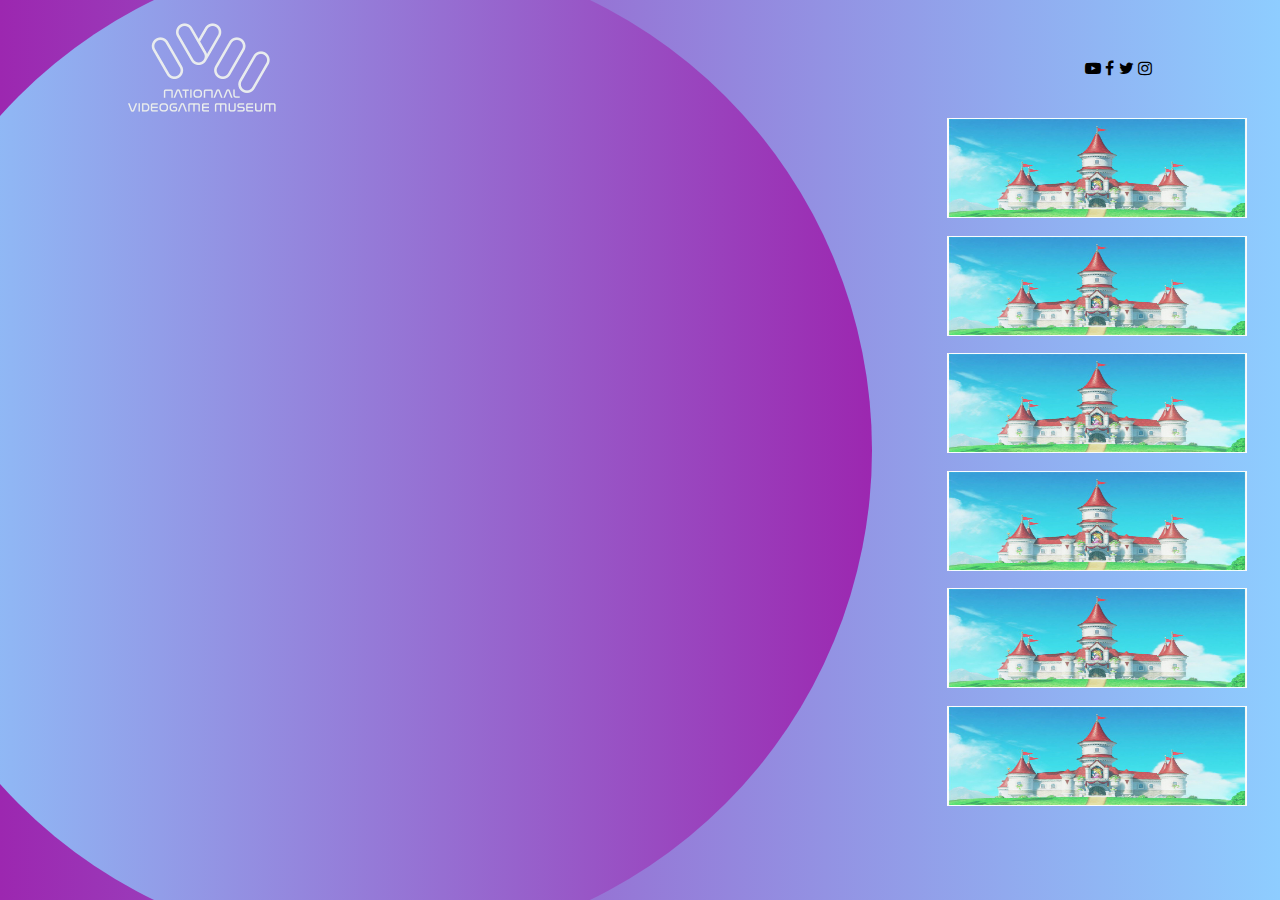
==== index.html @ 6fc31716 "website files" ====
<!DOCTYPE html>
<html lang="nl">
<head>
    <meta charset="UTF-8">
    <meta http-equiv="X-UA-Compatible" content="IE=edge">
    <meta name="viewport" content="width=device-width, initial-scale=1.0">
    <title>REIN EN MAARTEN</title>
    <link rel="stylesheet" href="style.css">
    <link
      rel="stylesheet"
      href="https://stackpath.bootstrapcdn.com/font-awesome/4.7.0/css/font-awesome.min.css"
    />
</head>

<!-- de home page -->
<body>
    <div class="main">
        <nav>

<!-- (logo) is museum logo. -->

            <div class="logo">
                <img src="gamelogo.jpeg" alt="het game museum logo">
            </div>

<!-- (princes peach castles) zijn de buttons. -->

            <div class="button">
                <img src="princes peach castle.jpg" alt="nog scrijven............................">
            </div>
            <div class="button1">
                <img src="princes peach castle.jpg" alt="nog scrijven............................">
            </div>
            <div class="button2">
                <img src="princes peach castle.jpg" alt="nog scrijven............................">
            </div>
            <div class="button3">
                <img src="princes peach castle.jpg" alt="nog scrijven............................">
            </div>
            <div class="button4">
                <img src="princes peach castle.jpg" alt="nog scrijven............................">
            </div>
            <div class="button5">
                <img src="princes peach castle.jpg" alt="nog scrijven............................">
            </div>

<!-- (nav-links) zijn de witte links naar socials -->

            <div class="nav-links">
                <ul>
                    <i class="fa fa-youtube-play" onclick="youtube()"></i>
                    <i class="fa fa-facebook" onclick="facebook()"></i>
                    <i class="fa fa-twitter" onclick="twitter()"></i>
                    <i class="fa fa-instagram" onclick="instagram()"></i>
                </ul>
            </div>

        </nav>

<!-- (rondje) is de grote circle op de home page -->
        <div class="rondje">
            <div id="circle">
                <div class="feature"></div>
                <div class="feature"></div>
                <div class="feature"></div>
                <div class="feature"></div>
            </div>

        </div>
    </div>
<script>
    function facebook() {
        window.open('http://www.facebook.com/nationaalgamemuseum')
      }
    function youtube(){
        window.open("https://www.youtube.com/channel/UCnNuMO-7-TVI5ZEZwzU14Ew/featured?view_as=subscriber")
    }
    function twitter(){
        window.open("https://twitter.com/NaVGMuseum")
    }
    function instagram(){
        window.open("https://instagram.com/NVGMuseum")
    }
</script>
</body>
</html>
---- style.css ----
*{
    margin: 0;
    padding: 0;
    font-family: sans-serif;
}

.main{
    width: 100%;
    height: 100vh;
    position: relative;
    overflow: hidden;
    background: linear-gradient(to right, #9c27b0, #8ecdff);
}


nav{
    width: 80%;
    position: sticky;
    margin: 20px auto;
    z-index: 1;
    display:flex;
    align-items: center;

}

.logo{
    flex-basis: 20%;
}

.logo img{
    width: 150px;
}

.nav-links{
    flex:1;
    text-align: right;
}

.nav-links ul li{
    list-style: none;
    display: inline-block;
    margin: 20px;
}
.nav-links .fa{
    color: #000000;
    cursor: pointer;
}
.rondje{
    width: 1000px;
    height: 1000px;
    position: absolute;
    top: 50%;
    left: -10%;
    transform: translateY(-50%);
}
#circle{
    width: 1000px;
    height: 1000px;
    position: absolute;
    top: 0;
    left: 0;
    border-radius: 50%;
    background: linear-gradient(to left, #9c27b0, #8ecdff);
}

.button{
    flex-basis: 20%;
}

.button img{
    width: 300px;
    height: 100px;
    position: absolute;
    top: 100%;
    left: 80%;
}

.button1 img{
    width: 300px;
    height: 100px;
    position: absolute;
    top: 220%;
    left: 80%;
}

.button2 img{
    width: 300px;
    height: 100px;
    position: absolute;
    top: 340%;
    left: 80%;
}

.button3 img{
    width: 300px;
    height: 100px;
    position: absolute;
    top: 460%;
    left: 80%;
}

.button4 img{
    width: 300px;
    height: 100px;
    position: absolute;
    top: 580%;
    left: 80%;
}

.button5 img{
    width: 300px;
    height: 100px;
    position: absolute;
    top: 700%;
    left: 80%;
}

#youtube_logo img{
    fill: black;
}
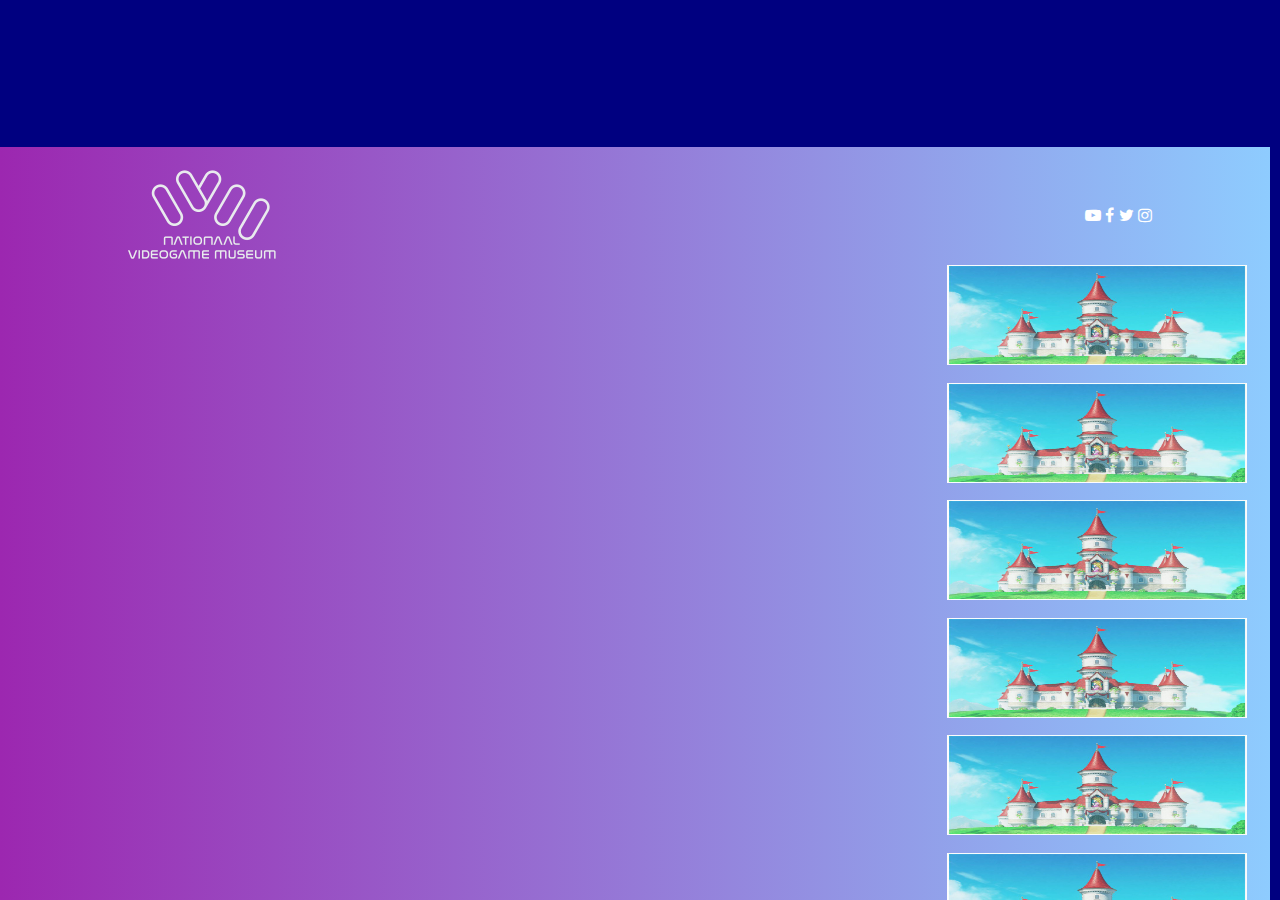
==== commit e8e5f17a: "nieuwe versie van site" ====
--- a/index.html
+++ b/index.html
@@ -15,7 +15,12 @@
 <!-- de home page -->
 <body>
     <div class="main">
+    
+        <div id="box"></div>
+        <div id="box1"></div>
+
         <nav>
+        
 
 <!-- (logo) is museum logo. -->
 
@@ -45,7 +50,6 @@
             </div>
 
 <!-- (nav-links) zijn de witte links naar socials -->
-
             <div class="nav-links">
                 <ul>
                     <i class="fa fa-youtube-play" onclick="youtube()"></i>
@@ -54,9 +58,7 @@
                     <i class="fa fa-instagram" onclick="instagram()"></i>
                 </ul>
             </div>
-
-        </nav>
-
+</nav>
 <!-- (rondje) is de grote circle op de home page -->
         <div class="rondje">
             <div id="circle">
@@ -65,9 +67,9 @@
                 <div class="feature"></div>
                 <div class="feature"></div>
             </div>
-
         </div>
     </div>
+
 <script>
     function facebook() {
         window.open('http://www.facebook.com/nationaalgamemuseum')
@@ -82,5 +84,6 @@
         window.open("https://instagram.com/NVGMuseum")
     }
 </script>
+</nav>
 </body>
 </html>--- a/style.css
+++ b/style.css
@@ -42,25 +42,8 @@
     margin: 20px;
 }
 .nav-links .fa{
-    color: #000000;
+    color: white;
     cursor: pointer;
-}
-.rondje{
-    width: 1000px;
-    height: 1000px;
-    position: absolute;
-    top: 50%;
-    left: -10%;
-    transform: translateY(-50%);
-}
-#circle{
-    width: 1000px;
-    height: 1000px;
-    position: absolute;
-    top: 0;
-    left: 0;
-    border-radius: 50%;
-    background: linear-gradient(to left, #9c27b0, #8ecdff);
 }
 
 .button{
@@ -115,6 +98,18 @@
     left: 80%;
 }
 
-#youtube_logo img{
-    fill: black;
+header{
+    background-color: aqua;
+}
+
+#box{
+    background-color: navy;
+    padding: 10px;
+    width: 100%;
+    height: 127px;
+}
+#box1{
+    background-color: navy;
+    padding: 650px;
+    position: absolute; left: 1270px; top: 147px;
 }